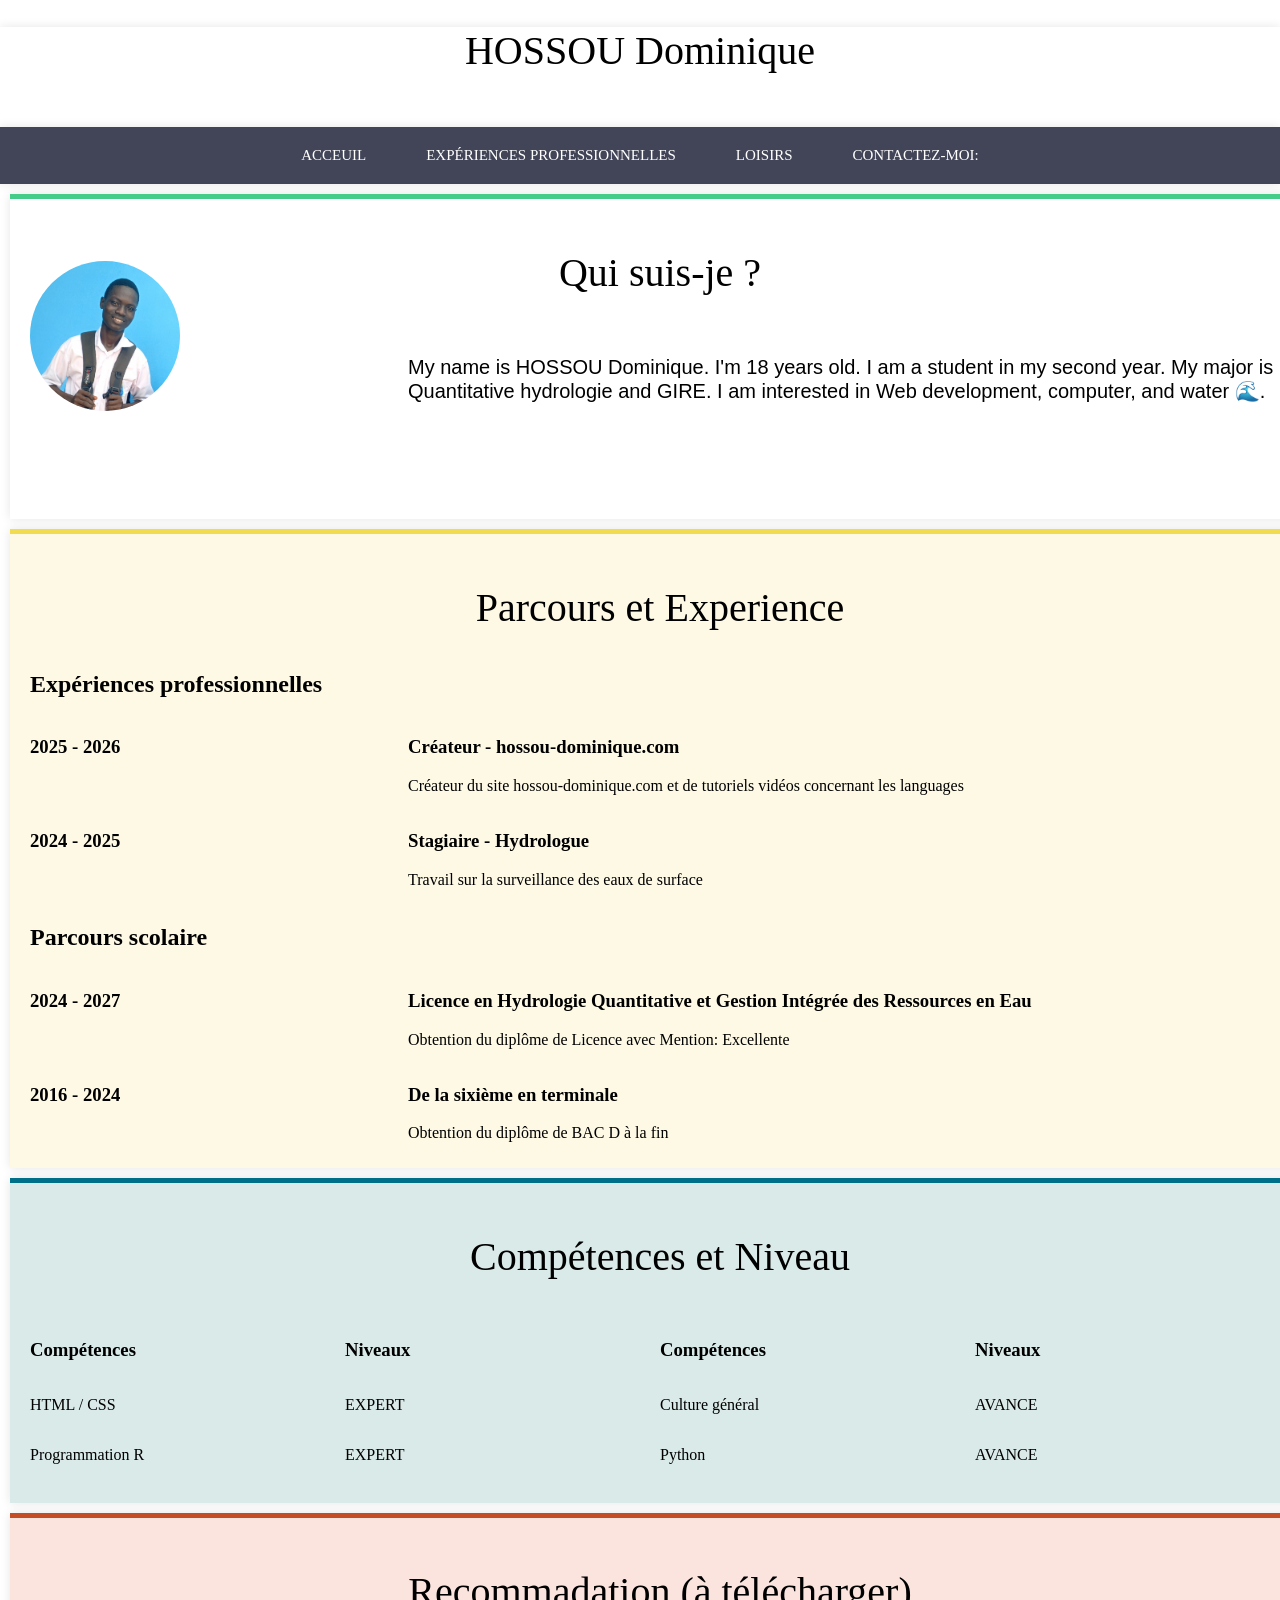
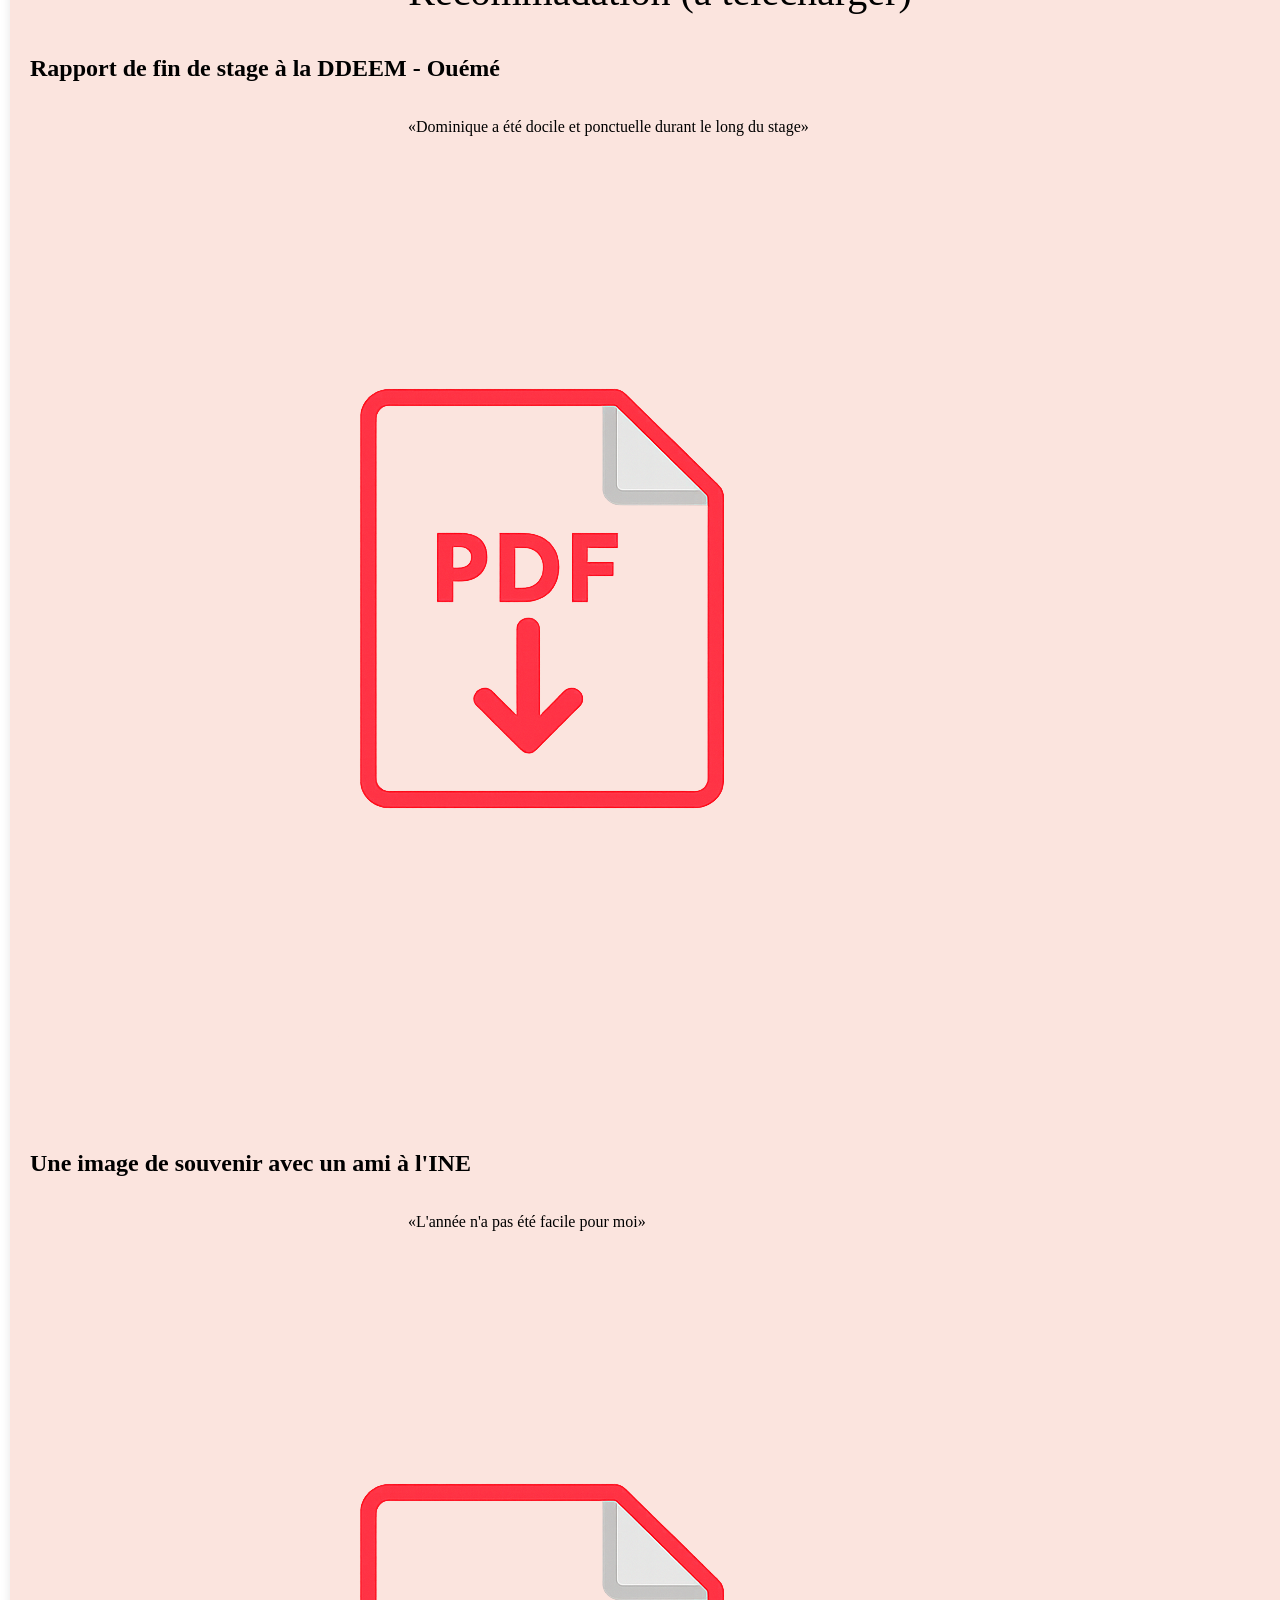
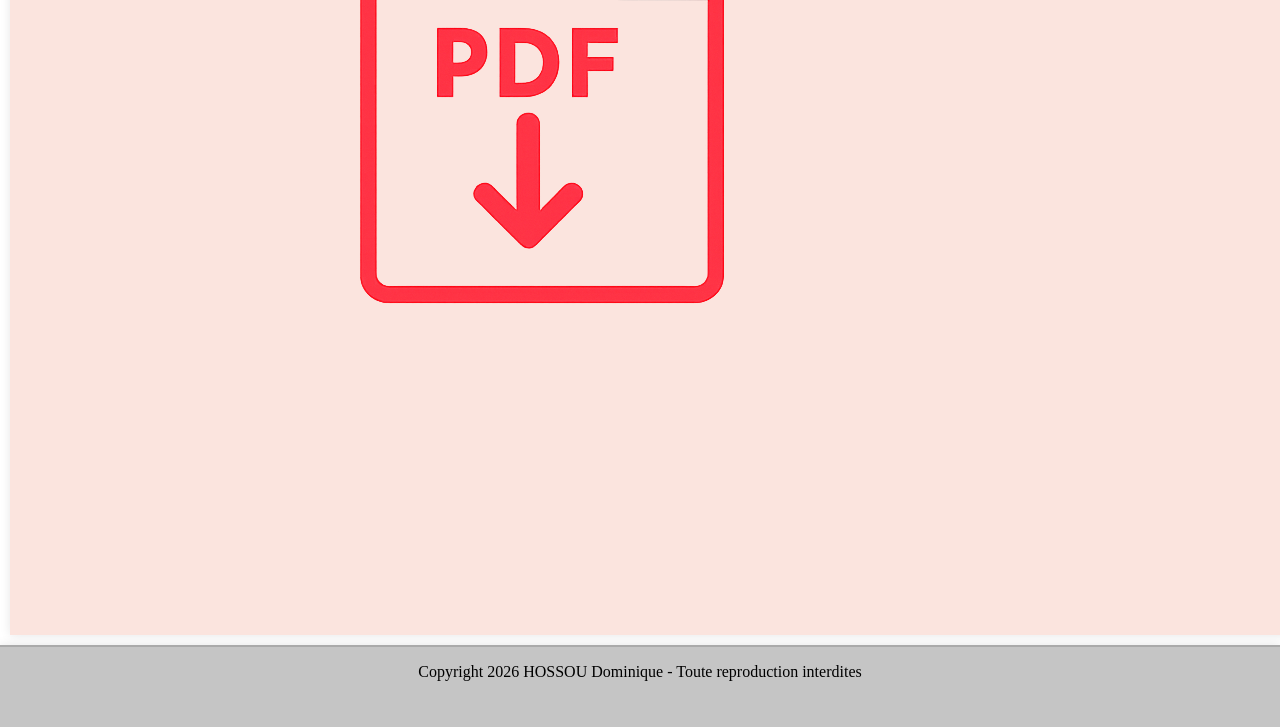
==== Ma-nouvelle-page-web/index.html @ 5743d7f6 "Update index.html" ====
<!DOCTYPE html>
<html lang="en fr">
<head>
    <meta name="google-site-verification" content="..." />
    <meta charset="UTF-8">
    <meta name="viewport" content="width=device-width, initial-scale=1.0"><title>My new page web</title>
    <title>My page web</title>
    <meta name="description" content="Présentation de HOSSOU Dominique . CV">
    <link rel="stylesheet" href="page.css">
</head>
<body>
    <header>
        <h1>HOSSOU Dominique</h1>
    </header>
    <nav>
        <div class="table">
            <ul>
                <li class="menu.index">
                    <a href="index.html">Acceuil</a>
                </li>
                <li class="menu.exp">
                    <a href="experinces-pro.html">Expériences professionnelles</a>
                </li>
                <li class="menu-hob">
                    <a href="hobbies.html">Loisirs</a>
                </li>
                <li class="menu-con">
                    <a href="contact.html">Contactez-moi:</a>
                </li>
            </ul>
        </div>
    </nav>
    <article>
        <section class="presentation">
            <div class="sec">
                <h1>Qui suis-je ?</h1>
                <div class="left">
                    <img src="image_4.jpg" 
                    alt="Ma photo" 
                    class="Ma-photo">
                </div>
                <div class="right">
                    <p class="pres">My name is HOSSOU Dominique. I'm 18 years old. I am a student in my second year. My major is Quantitative hydrologie and GIRE. I am interested  in Web development, computer, and water 🌊.</p>
                </div>
            </div>    
        </section>
        <section class="parcours">
            <h1>Parcours et Experience</h1>
            <div class="sec">
                <h2>Expériences professionnelles</h2>
                <div class="exp">
                    <div class="left">
                        <h3>2025 - 2026</h3>
                    </div>
                    <div class="right">
                        <h3>Créateur - hossou-dominique.com</h3>
                        <p>Créateur du site hossou-dominique.com et de tutoriels vidéos concernant les languages</p>
                    </div>
                </div>
                <div class="exp">
                    <div class="left">
                        <h3>2024 - 2025</h3>
                    </div>
                    <div class="right">
                        <h3>Stagiaire - Hydrologue</h3>
                        <p>Travail sur la surveillance des eaux de surface</p>
                    </div>
                </div>
                <h2>Parcours scolaire</h2>
                <div class="exp">
                    <div class="left">
                        <h3>2024 - 2027</h3>
                    </div>
                    <div class="right">
                        <h3>Licence en Hydrologie Quantitative et Gestion Intégrée des Ressources en Eau</h3>
                        <p>Obtention du diplôme de Licence avec Mention: Excellente</p>
                    </div>
                </div>
                <div class="exp">
                    <div class="left">
                        <h3>2016 - 2024</h3>
                    </div>
                    <div class="right">
                        <h3>De la sixième en terminale</h3>
                        <p>Obtention du diplôme de BAC D à la fin</p>
                    </div>
                </div>
            </div>
        </section>
        <section class="Compétences">
            <h1>Compétences et Niveau</h1>
            <div class="sec">
                <div class="cleft">
                    <div class="sous">
                        <div class="sousleft"><h3>Compétences</h3></div>
                        <div class="sousright"><h3>Niveaux</h3></div>
                    </div>
                     <div class="sous">
                        <div class="sousleft"><p>HTML / CSS</p></div>
                        <div class="sousright"><p>EXPERT</p></div>
                    </div>
                     <div class="sous">
                        <div class="sousleft"><p>Programmation R</p></div>
                        <div class="sousright"><p>EXPERT</p></div>
                    </div>
                </div>
                <div class="cright">
                    <div class="sous">
                        <div class="sousleft"><h3>Compétences</h3></div>
                        <div class="sousright"><h3>Niveaux</h3></div>
                    </div>
                     <div class="sous">
                        <div class="sousleft"><p>Culture général</p></div>
                        <div class="sousright"><p>AVANCE</p></div>
                    </div>
                     <div class="sous">
                        <div class="sousleft"><p>Python</p></div>
                        <div class="sousright"><p>AVANCE</p></div>
                    </div>
                </div>
            </div>
        </section>
        <section class="Recommadation">
            <h1>Recommadation (à télécharger)</h1>
            <div class="sec">
                <div class="reco">
                    <h2>Rapport de fin de stage à la DDEEM - Ouémé</h2>
                    <div class="left">
                        <a href="Rapport_de_fin_stage_2024-2025.pdf" target="_blank"><img src="icône.pdf.png"></a>
                    </div>
                    <div class="right">
                        <p>«Dominique a été docile et ponctuelle durant le long du stage»</p>
                    </div>
                </div>
            <div class="reco">
                    <h2>Une image de souvenir avec un ami à l'INE</h2>
                    <div class="left">
                        <a href="souvenir.pdf" target="_blank"><img src="icône.pdf.png"></a>
                    </div>
                    <div class="right">
                        <p>«L'année n'a pas été facile pour moi»</p>
                    </div>
                </div>
            </div>        
        </section>
    </article>
    <footer>
        <p>Copyright 2026 HOSSOU Dominique - Toute reproduction interdites</p>
    </footer>
</body>
</html>
---- Ma-nouvelle-page-web/page.css ----
body{
  font-family: 'Century Gothic', Calibri, serif;
  font-size: 13 px;
  margin: 0px;
  padding: 0px;
}

.Ma-photo{
  width: 150px; 
  height: 150px;
  border-radius: 50%;
  top: 120px;
  right: 25px;
  transform: translateY(-50%);
  object-fit: cover;
  background-attachment: fixed;
}

h1{
  font-size: 40px;
  font-weight: normal;
  text-align: center;
}

p{
  font-family: 'Century Gothic', Calibri, serif;
  font-weight: normal;
}

header{
  height: 100px;
  box-shadow: 0 0 10px rgba(0,0,0,0.1);
}

footer{
  height: 80px;
  padding-top: 30 px;
  text-align: center;
  background-color: #C5C5C5;
  border-top: 2px solid #AAA;
  box-shadow: 0 0 10px rgba(0,0,0,0.1);
}
nav{
  width: 100%;
  background-color: #424558;
  box-shadow: 0 0 10px rgba(0,0,0,0.1);
}
nav ul{
  margin: 0px;
  padding: 0px;
}
nav li{
  list-style-type: none;
  float: left;
}
nav a{
  display: inline-block;
  text-decoration: none;
  padding: 20px 30px;
  color: #fff;
  text-transform: uppercase;
  font-size: 15px;
}

.pres{
  font-weight: 25px;
  font-family: 'Open ', sans-serif;
  font-size: 20px;
  font-style: normal;
}
.table{
  display: table;
  margin: 0 auto;
}
.menu-index:hover, .presentation{
  border-top: 5px solid #4c8;
  background-color: RGBo(64, 200, 130, 0.15);
}

.menu-exp:hover, .parcours{
  border-top: 5px solid #f1dc4f ;
  background-color:RGB(241, 211, 79, 0.15)
}

.menu-hob:hover, .Compétences{
  border-top: 5px solid #007088 ;
  background-color: RGB(000, 112, 102, 0.15)
}
.menu-con:hover, .Recommadation{
  border-top: 5px solid #c44d26 ;
  background-color: RGBa(228, 77, 38, 0.15)
}

nav li:hover a{
  padding: 15px 30px 20px 30px;
}

section{
  width: 100%;
  min-height: 300px;
  padding: 10px;
  margin: 10px;
  box-shadow: 0 0 10px rgba(0,0,0,0.1);

}

.sec{
  margin: 0px 10px;
}

.left{
  float: left;
  width: 30%;
  font-family: 'Century Gothic', Calibri, serif;
}

.right{
  float: left;
  width: 70%;
  font-family: 'Century Gothic', Calibri, serif;
}

.cleft, .cright, .sousleft, .sousright{
    width:50% ;
    float: left;
}

.sec::after, .exp::after, .reco::after{
  content: "";
  display: table;
  clear: both;
}
.syn{
  font-family: 'Times New Roman', Times, serif;
  font-style: normal;
  font-weight: 100;
  font-size: 20px;
}
button{
  padding: 10px 15px;
  border-radius: 5px;
  border: none;
  margin-right: 10px;
}
button:hover {
  opacity: 0.8;
}
form{
  background: #f9f9f9;
  padding: 20px;
  border-radius: 10px;
}
fieldset{
  margin-bottom: 20px;
  padding: 15px;
}
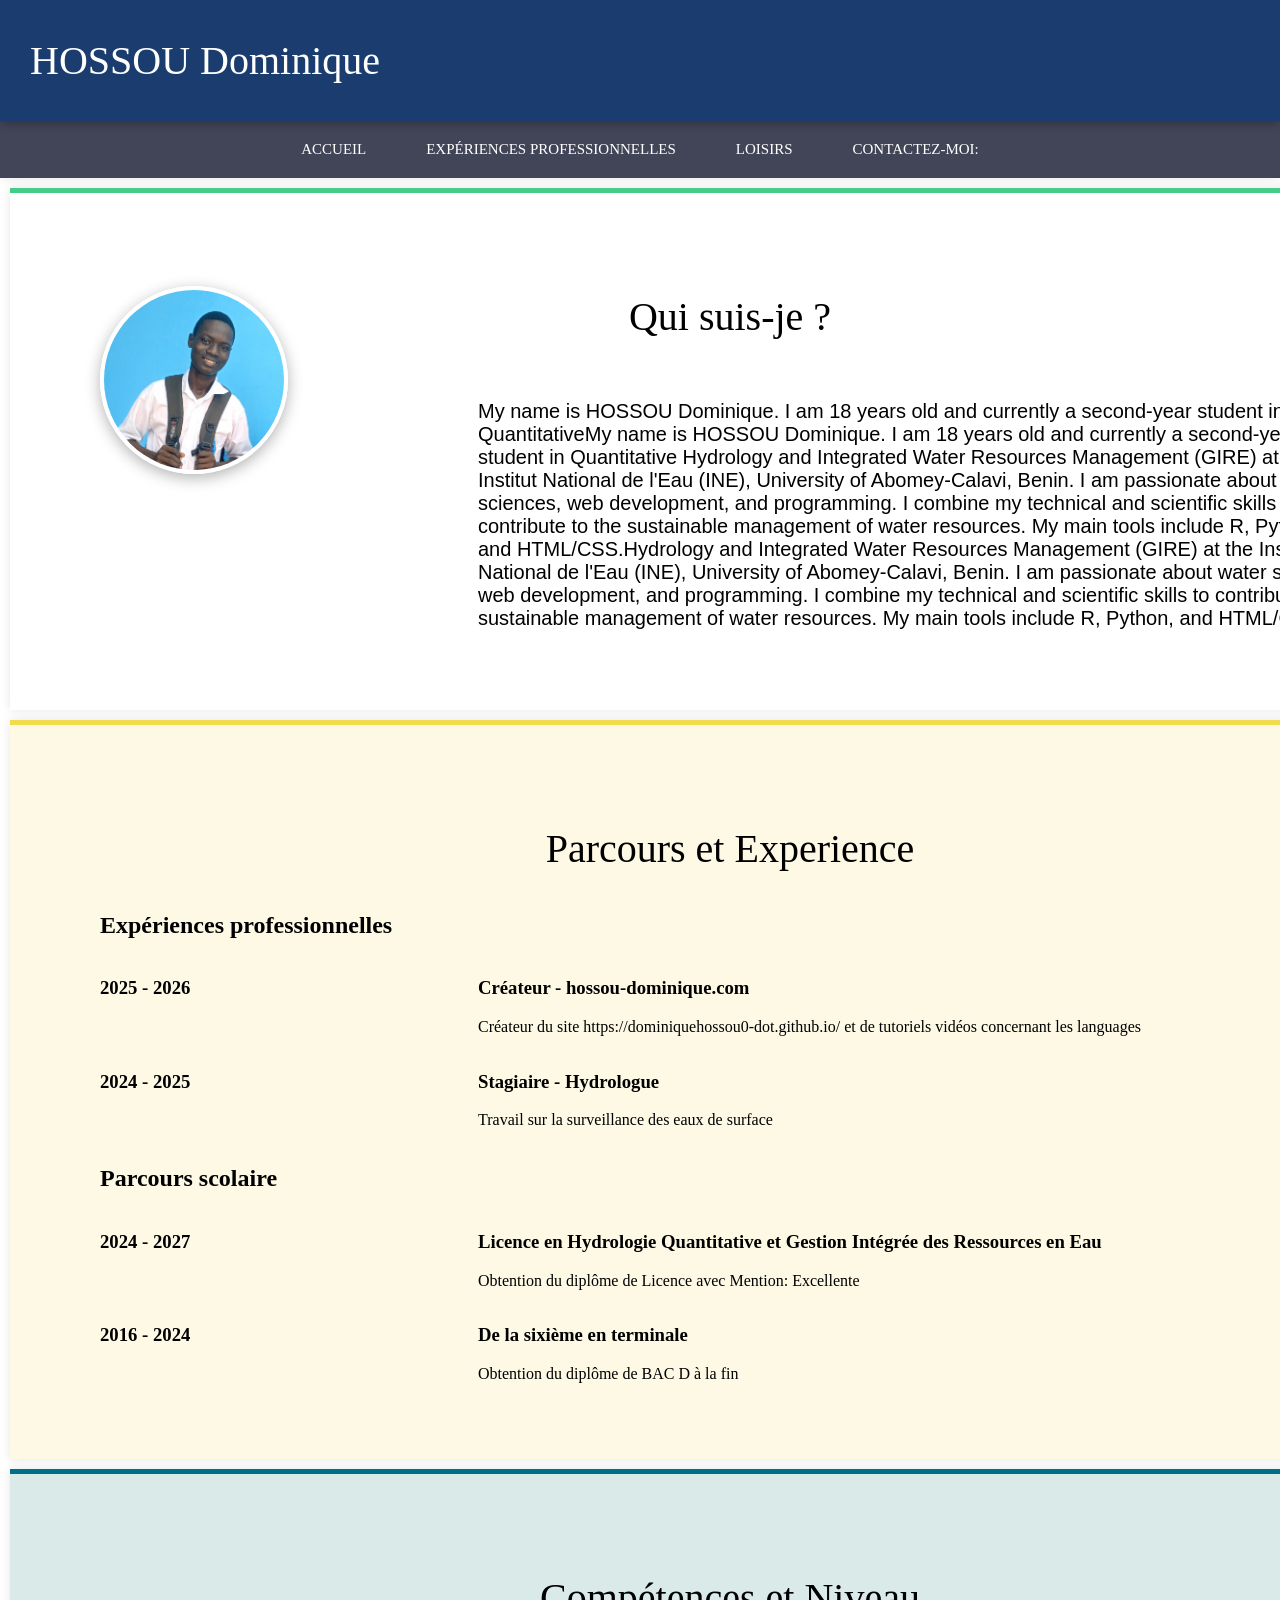
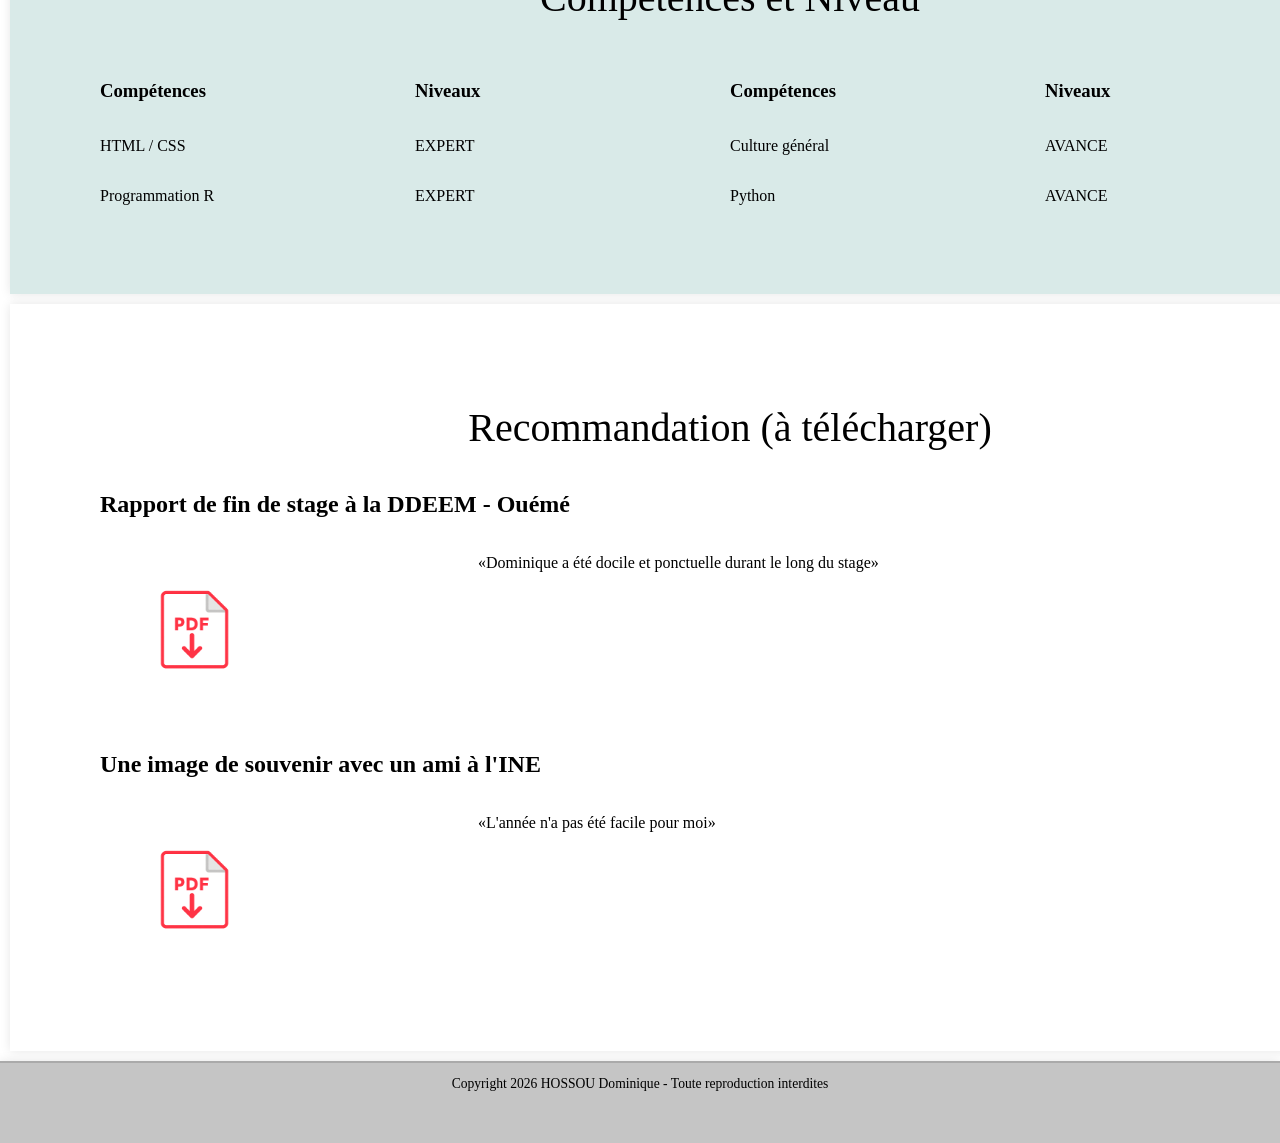
==== commit 76569678: "Modification du site" ====
--- a/Ma-nouvelle-page-web/index.html
+++ b/Ma-nouvelle-page-web/index.html
@@ -1,9 +1,8 @@
 <!DOCTYPE html>
-<html lang="en fr">
+<html lang="fr">
 <head>
-    <meta name="google-site-verification" content="..." />
     <meta charset="UTF-8">
-    <meta name="viewport" content="width=device-width, initial-scale=1.0"><title>My new page web</title>
+    <meta name="viewport" content="width=device-width, initial-scale=1.0">
     <title>My page web</title>
     <meta name="description" content="Présentation de HOSSOU Dominique . CV">
     <link rel="stylesheet" href="page.css">
@@ -15,10 +14,10 @@
     <nav>
         <div class="table">
             <ul>
-                <li class="menu.index">
-                    <a href="index.html">Acceuil</a>
+                <li class="menu-index">
+                    <a href="index.html">Accueil</a>
                 </li>
-                <li class="menu.exp">
+                <li class="menu-exp">
                     <a href="experinces-pro.html">Expériences professionnelles</a>
                 </li>
                 <li class="menu-hob">
@@ -40,7 +39,23 @@
                     class="Ma-photo">
                 </div>
                 <div class="right">
-                    <p class="pres">My name is HOSSOU Dominique. I'm 18 years old. I am a student in my second year. My major is Quantitative hydrologie and GIRE. I am interested  in Web development, computer, and water 🌊.</p>
+                    <p class="pres">My name is HOSSOU Dominique. I am 18 years old and currently a second-year student in QuantitativeMy name is HOSSOU Dominique. I am 18 years old and 
+                                    currently a second-year student in Quantitative 
+                                    Hydrology and Integrated Water Resources Management 
+                                    (GIRE) at the Institut National de l'Eau (INE), 
+                                    University of Abomey-Calavi, Benin. I am passionate 
+                                    about water sciences, web development, and 
+                                    programming. I combine my technical and scientific 
+                                    skills to contribute to the sustainable management 
+                                    of water resources. My main tools include R, Python, 
+                                    and HTML/CSS.Hydrology and Integrated Water Resources Management 
+                                    (GIRE) at the Institut National de l'Eau (INE), 
+                                    University of Abomey-Calavi, Benin. I am passionate 
+                                    about water sciences, web development, and 
+                                    programming. I combine my technical and scientific 
+                                    skills to contribute to the sustainable management 
+                                    of water resources. My main tools include R, Python, 
+                                    and HTML/CSS.</p>
                 </div>
             </div>    
         </section>
@@ -54,7 +69,7 @@
                     </div>
                     <div class="right">
                         <h3>Créateur - hossou-dominique.com</h3>
-                        <p>Créateur du site hossou-dominique.com et de tutoriels vidéos concernant les languages</p>
+                        <p>Créateur du site https://dominiquehossou0-dot.github.io/ et de tutoriels vidéos concernant les languages</p>
                     </div>
                 </div>
                 <div class="exp">
@@ -120,8 +135,8 @@
                 </div>
             </div>
         </section>
-        <section class="Recommadation">
-            <h1>Recommadation (à télécharger)</h1>
+        <section class="Recommandation">
+            <h1>Recommandation (à télécharger)</h1>
             <div class="sec">
                 <div class="reco">
                     <h2>Rapport de fin de stage à la DDEEM - Ouémé</h2>
@@ -148,4 +163,4 @@
         <p>Copyright 2026 HOSSOU Dominique - Toute reproduction interdites</p>
     </footer>
 </body>
-</html>
+</html>
--- a/Ma-nouvelle-page-web/page.css
+++ b/Ma-nouvelle-page-web/page.css
@@ -6,9 +6,11 @@
 }
 
 .Ma-photo{
-  width: 150px; 
-  height: 150px;
+  width: 180px; 
+  height: 180px;
   border-radius: 50%;
+  border: 4px solid white;
+  box-shadow: 0 4px 15px rgba(0,0,0,0.3);
   top: 120px;
   right: 25px;
   transform: translateY(-50%);
@@ -28,8 +30,17 @@
 }
 
 header{
-  height: 100px;
-  box-shadow: 0 0 10px rgba(0,0,0,0.1);
+  background: #1a3c6e;
+  color: white;
+  padding: 10px 30px;
+  display: flex;
+  justify-content: space-between;
+  align-items: center;
+  position: sticky;
+  top: 0;
+  font-size: 1.1rem;
+  z-index: 100;
+  box-shadow: 0 2px 10px rgba(0,0,0,0.3);
 }
 
 footer{
@@ -39,6 +50,7 @@
   background-color: #C5C5C5;
   border-top: 2px solid #AAA;
   box-shadow: 0 0 10px rgba(0,0,0,0.1);
+  font-size: 0.85rem;
 }
 nav{
   width: 100%;
@@ -98,7 +110,7 @@
 section{
   width: 100%;
   min-height: 300px;
-  padding: 10px;
+  padding: 60px 80px;
   margin: 10px;
   box-shadow: 0 0 10px rgba(0,0,0,0.1);
 
@@ -154,3 +166,8 @@
   margin-bottom: 20px;
   padding: 15px;
 }
+img{
+  width: 50%;
+  height: auto;
+  transform: scale(1);
+}
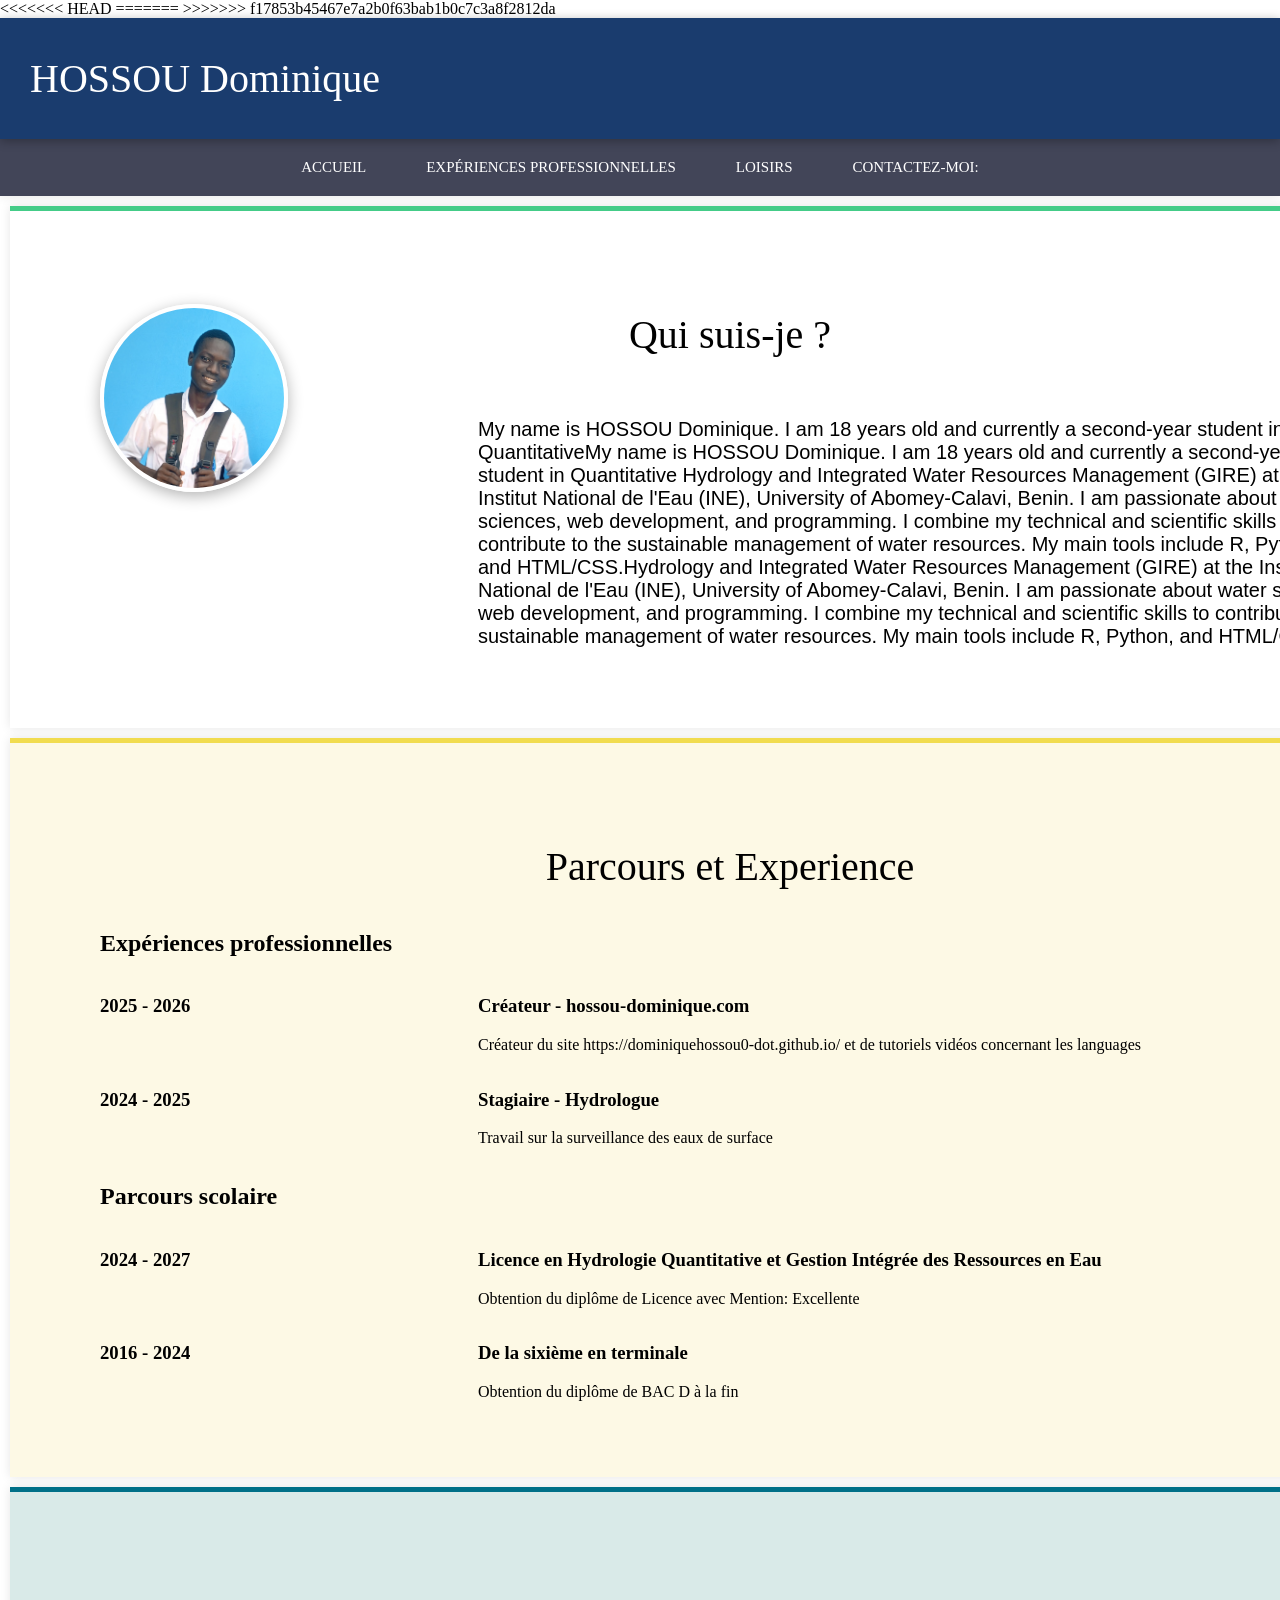
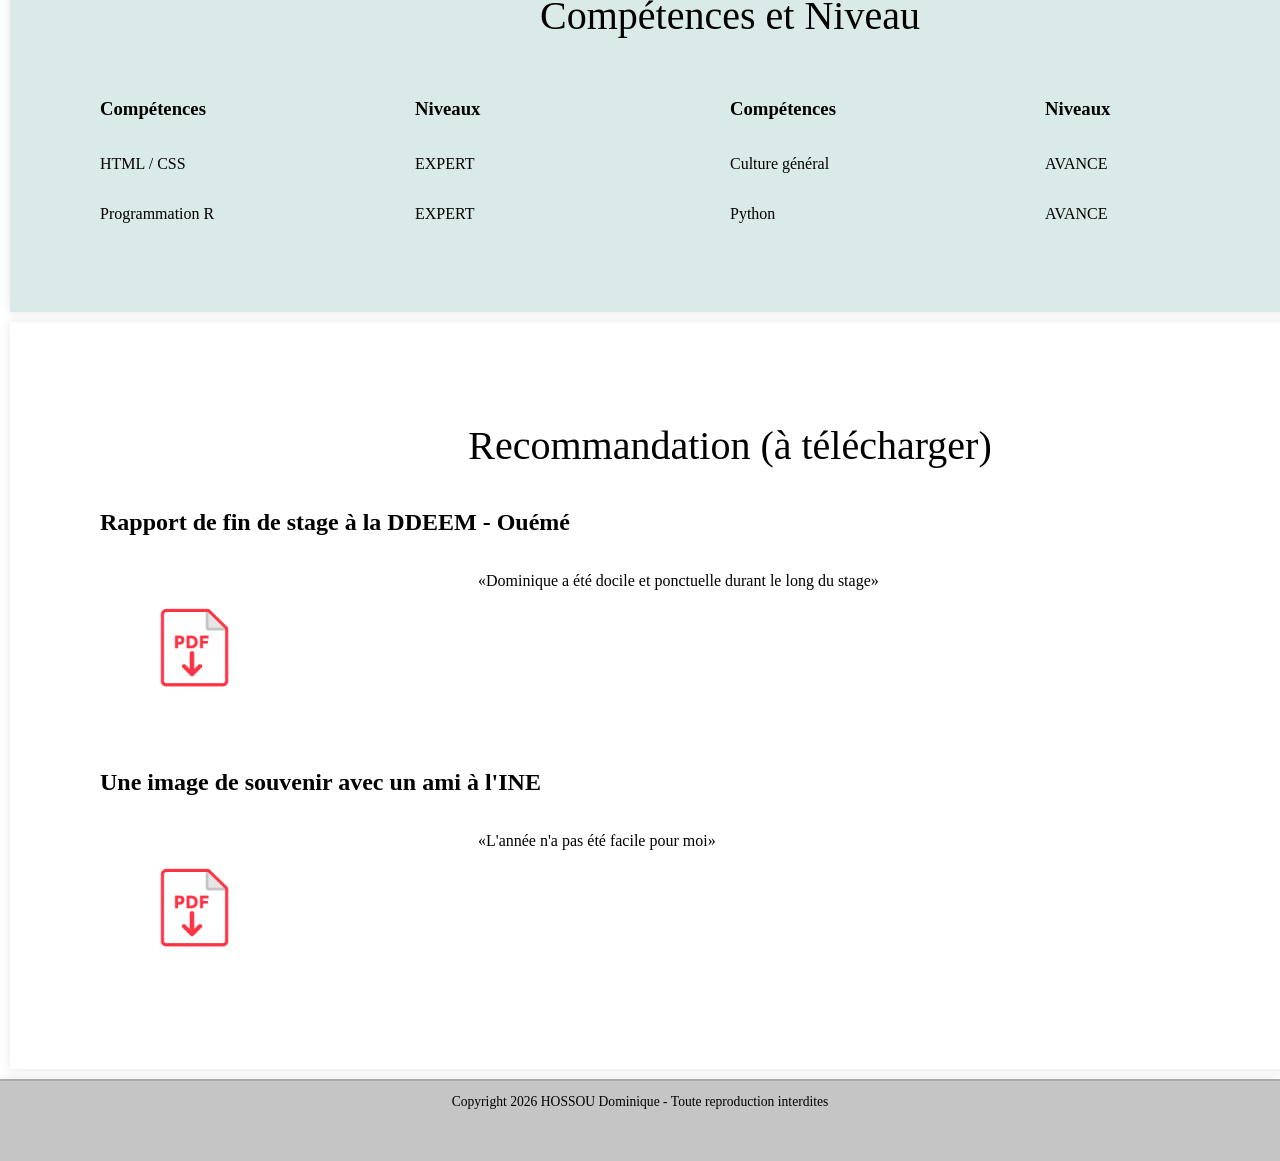
==== commit b376650b: "Résolution du conflit" ====
--- a/Ma-nouvelle-page-web/index.html
+++ b/Ma-nouvelle-page-web/index.html
@@ -2,10 +2,16 @@
 <html lang="fr">
 <head>
     <meta charset="UTF-8">
+<<<<<<< HEAD
     <meta name="viewport" content="width=device-width, initial-scale=1.0">
     <title>My page web</title>
+=======
+>>>>>>> f17853b45467e7a2b0f63bab1b0c7c3a8f2812da
     <meta name="description" content="Présentation de HOSSOU Dominique . CV">
+    <meta name="viewport" content="width=device-width, initial-scale=1.0"><title>My new page web</title>
     <link rel="stylesheet" href="page.css">
+    <meta name="google-site-verification" content="g0jMiD-uIO5f2tpQgSa_2If7hG710a3QGonVgOqNAgA" />
+    <title>My page web</title>
 </head>
 <body>
     <header>
@@ -163,4 +169,4 @@
         <p>Copyright 2026 HOSSOU Dominique - Toute reproduction interdites</p>
     </footer>
 </body>
-</html>+</html>
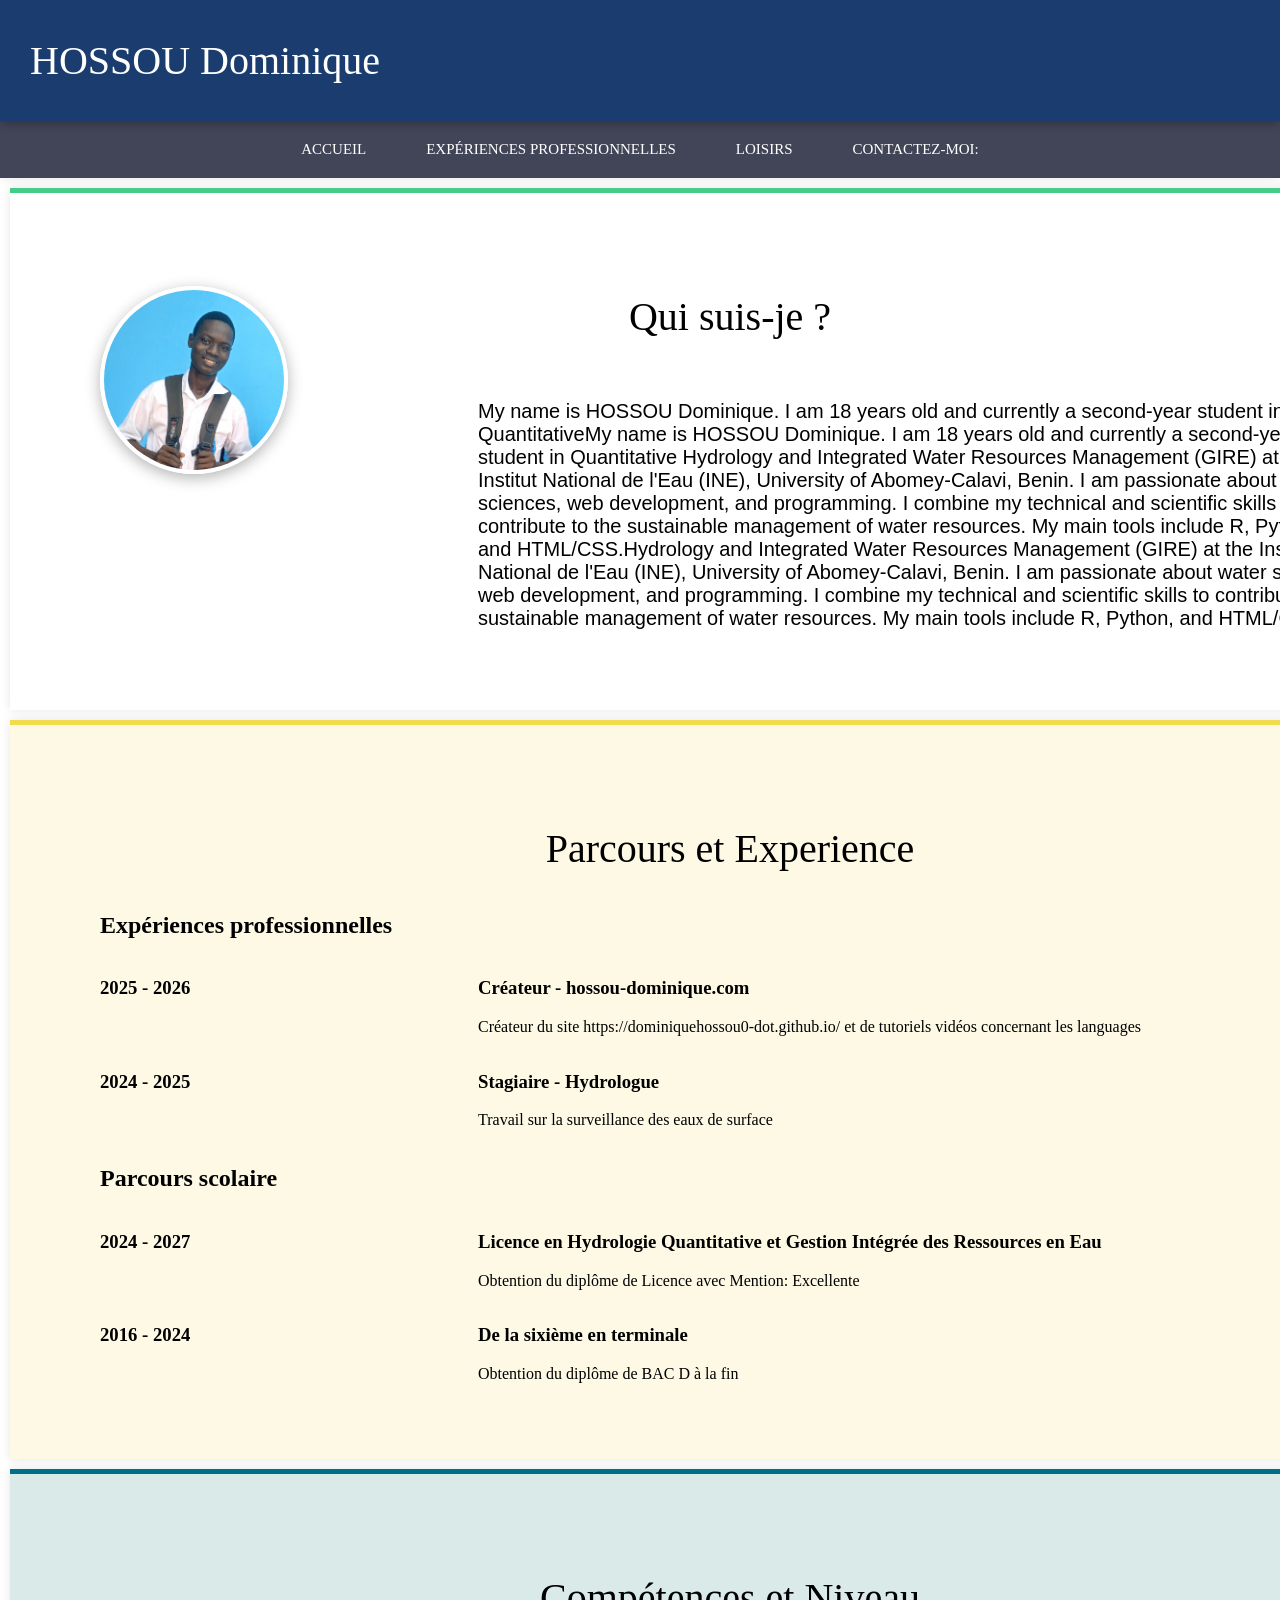
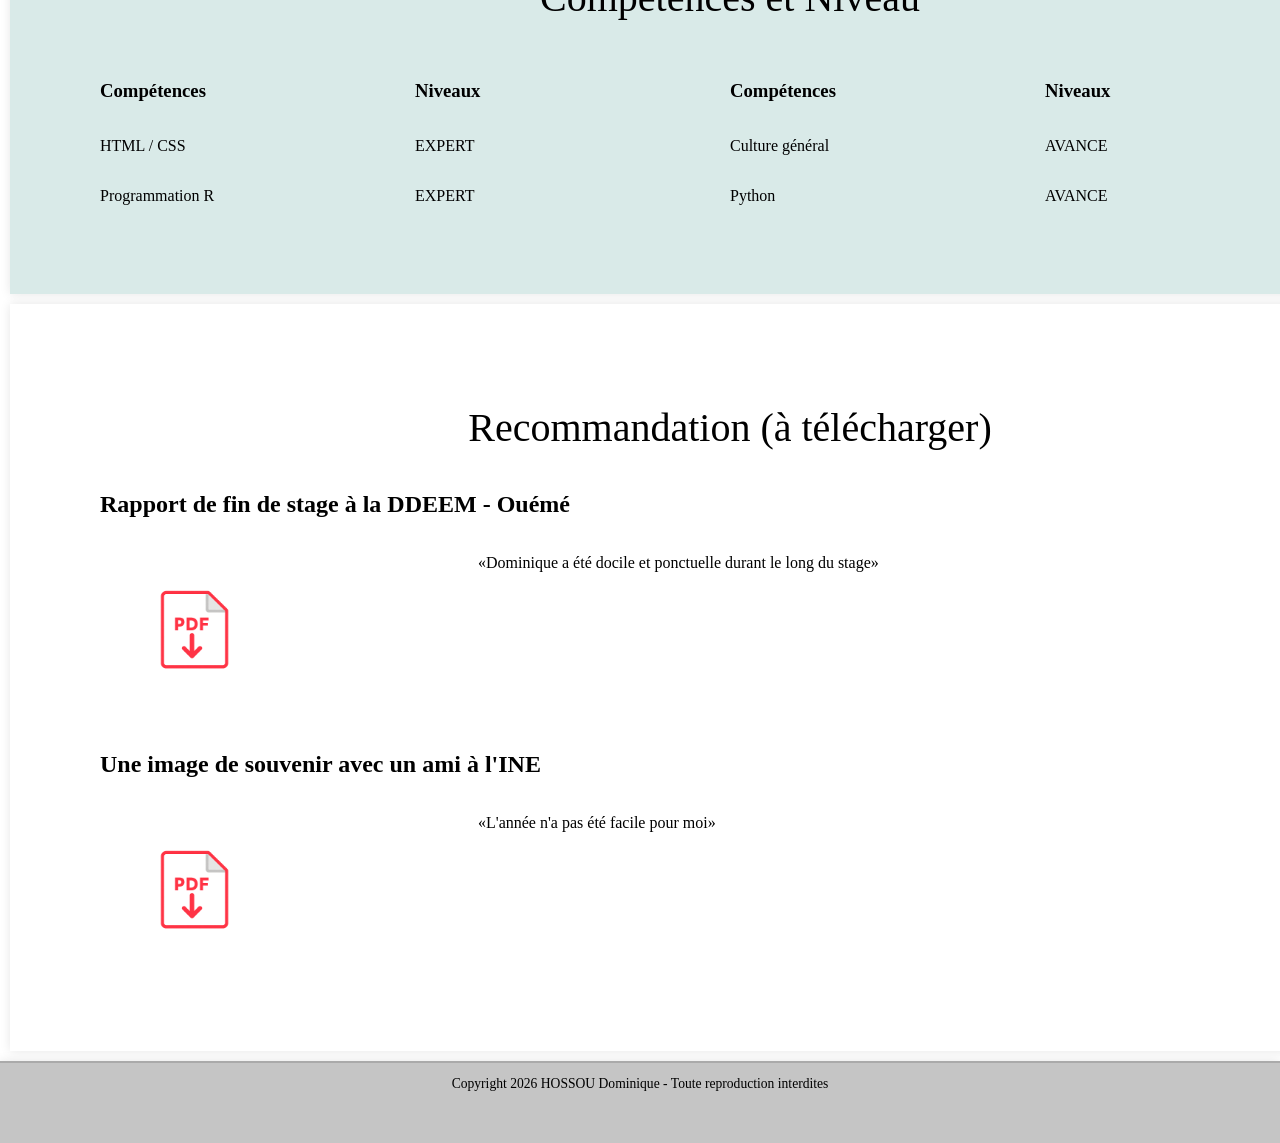
==== commit fb163d5d: "Update index.html" ====
--- a/Ma-nouvelle-page-web/index.html
+++ b/Ma-nouvelle-page-web/index.html
@@ -2,11 +2,8 @@
 <html lang="fr">
 <head>
     <meta charset="UTF-8">
-<<<<<<< HEAD
     <meta name="viewport" content="width=device-width, initial-scale=1.0">
     <title>My page web</title>
-=======
->>>>>>> f17853b45467e7a2b0f63bab1b0c7c3a8f2812da
     <meta name="description" content="Présentation de HOSSOU Dominique . CV">
     <meta name="viewport" content="width=device-width, initial-scale=1.0"><title>My new page web</title>
     <link rel="stylesheet" href="page.css">
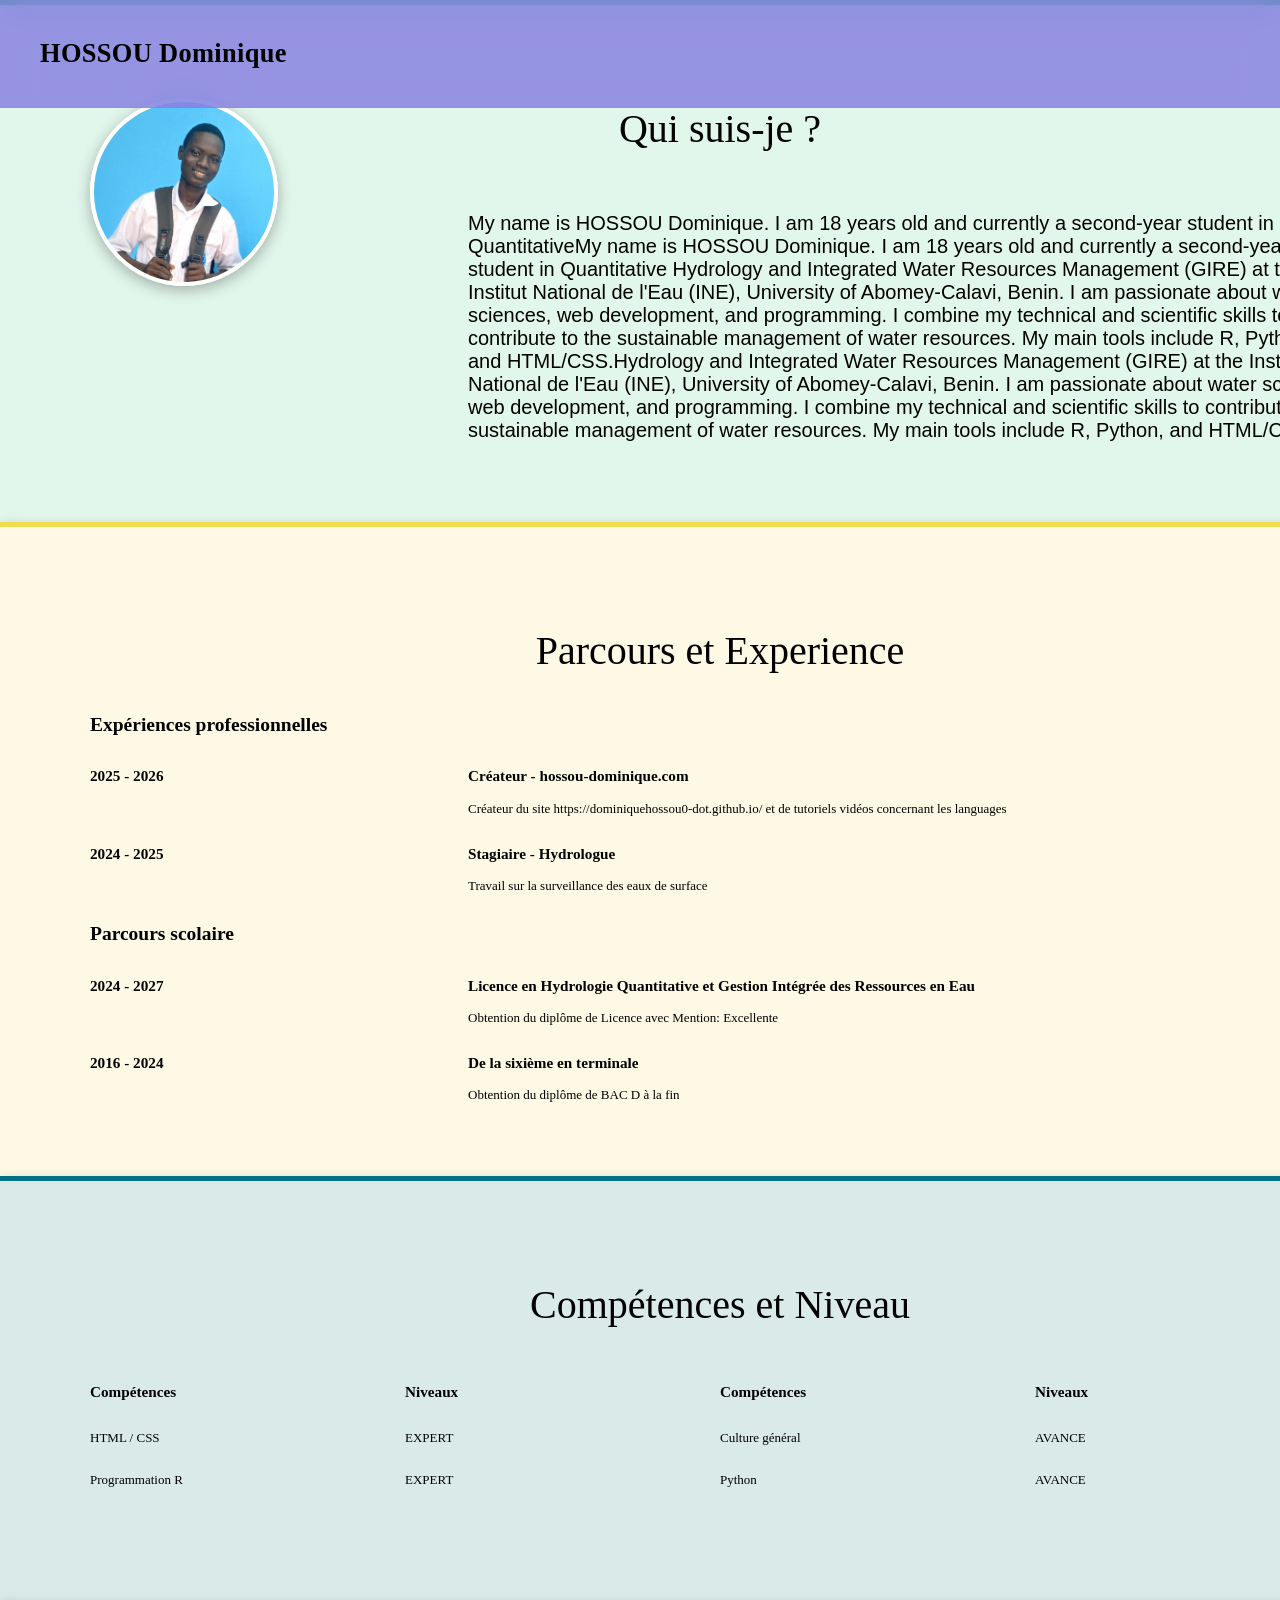
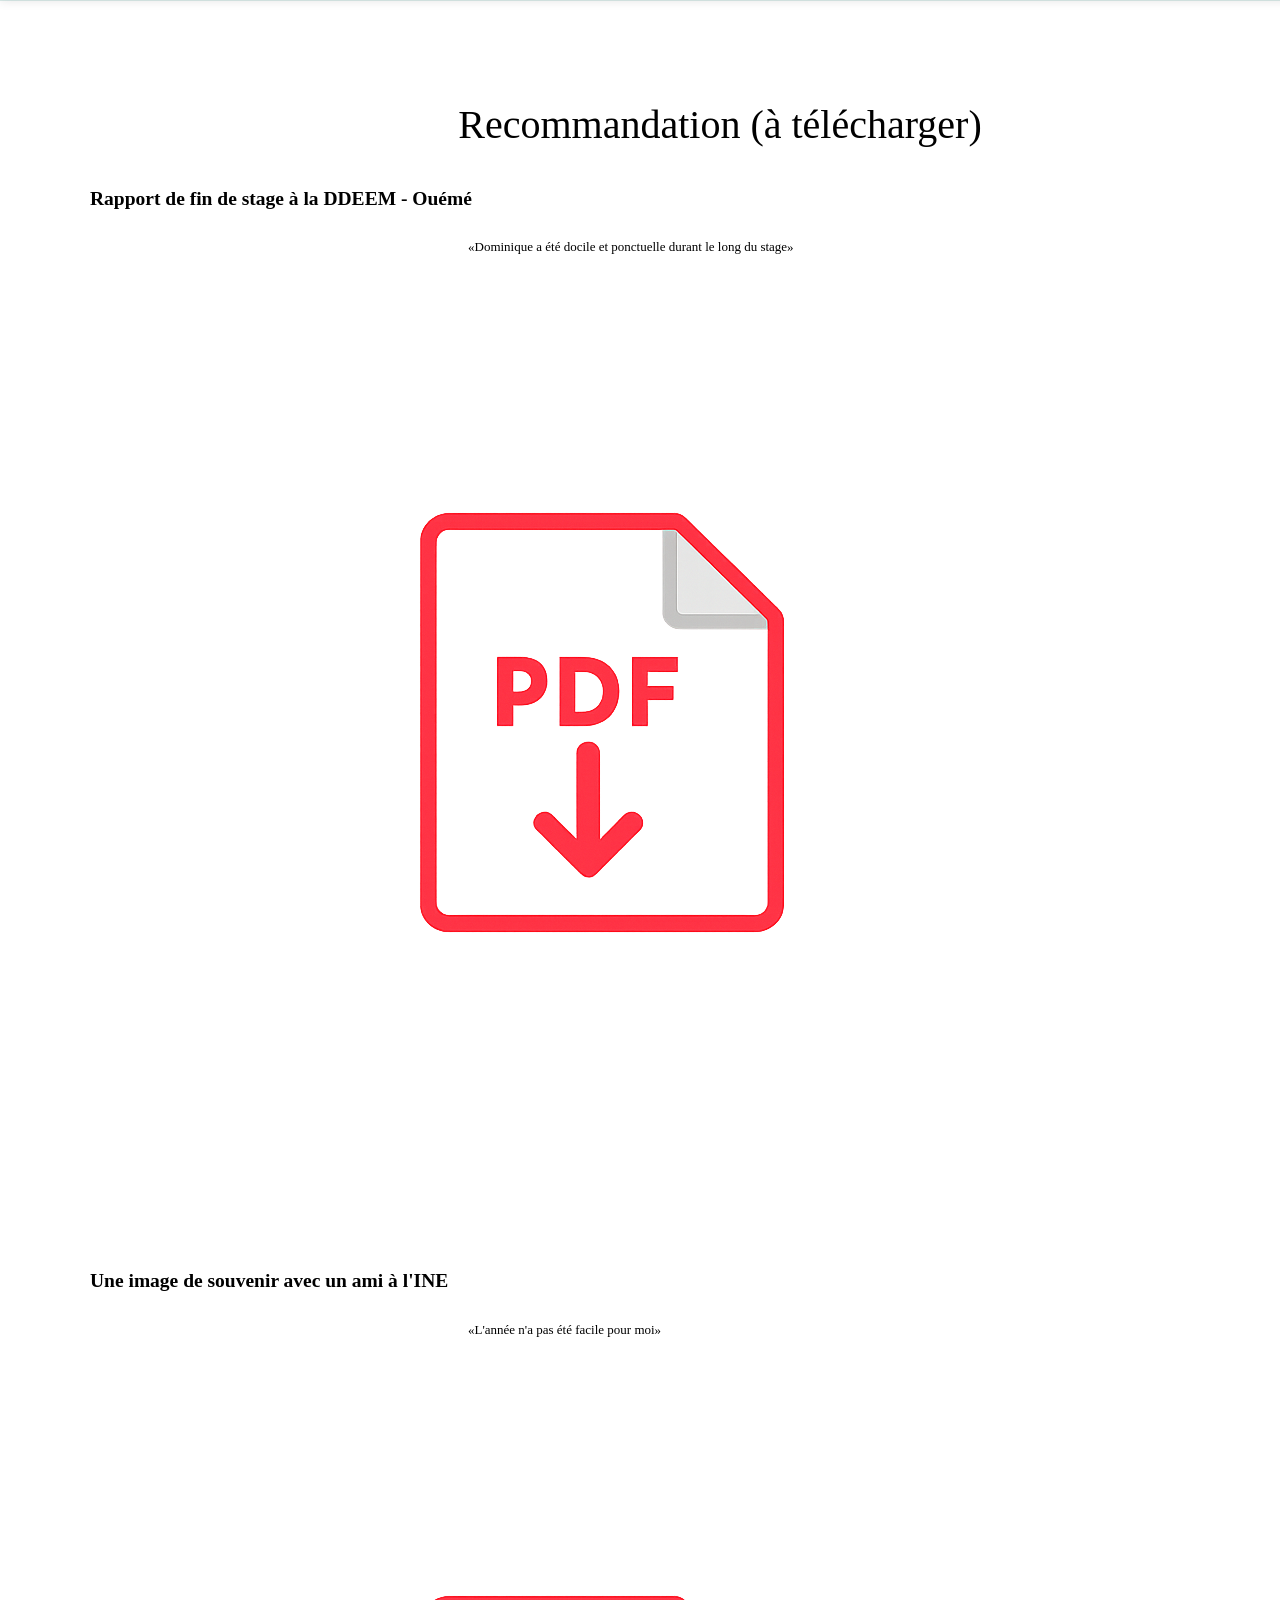
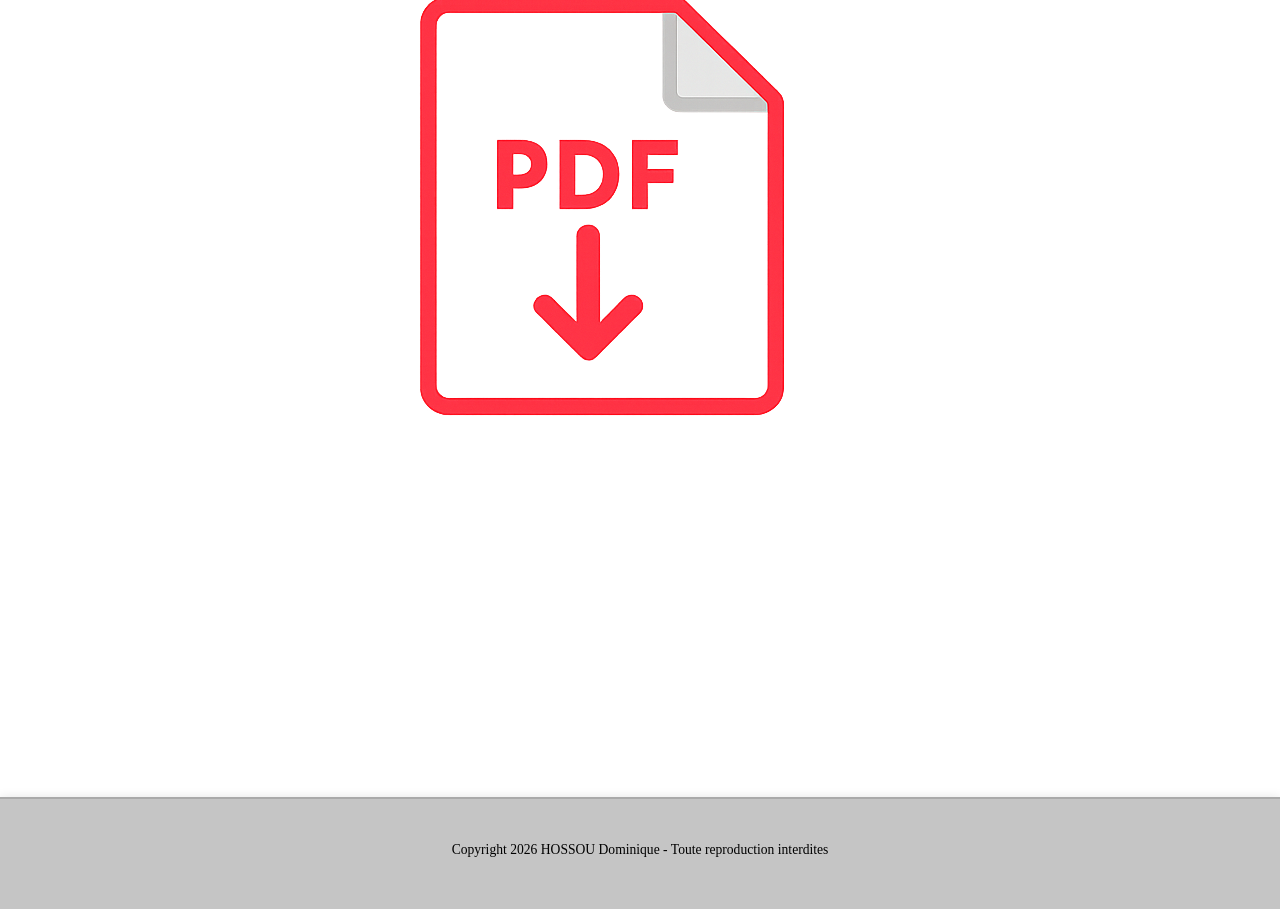
==== commit 2dd5b82c: "message" ====
--- a/Ma-nouvelle-page-web/index.html
+++ b/Ma-nouvelle-page-web/index.html
@@ -12,26 +12,8 @@
 </head>
 <body>
     <header>
-        <h1>HOSSOU Dominique</h1>
+        <h2>HOSSOU Dominique</h2>
     </header>
-    <nav>
-        <div class="table">
-            <ul>
-                <li class="menu-index">
-                    <a href="index.html">Accueil</a>
-                </li>
-                <li class="menu-exp">
-                    <a href="experinces-pro.html">Expériences professionnelles</a>
-                </li>
-                <li class="menu-hob">
-                    <a href="hobbies.html">Loisirs</a>
-                </li>
-                <li class="menu-con">
-                    <a href="contact.html">Contactez-moi:</a>
-                </li>
-            </ul>
-        </div>
-    </nav>
     <article>
         <section class="presentation">
             <div class="sec">
--- a/Ma-nouvelle-page-web/page.css
+++ b/Ma-nouvelle-page-web/page.css
@@ -1,6 +1,6 @@
 body{
   font-family: 'Century Gothic', Calibri, serif;
-  font-size: 13 px;
+  font-size: 13px;
   margin: 0px;
   padding: 0px;
 }
@@ -15,7 +15,6 @@
   right: 25px;
   transform: translateY(-50%);
   object-fit: cover;
-  background-attachment: fixed;
 }
 
 h1{
@@ -30,22 +29,25 @@
 }
 
 header{
-  background: #1a3c6e;
-  color: white;
-  padding: 10px 30px;
-  display: flex;
-  justify-content: space-between;
-  align-items: center;
-  position: sticky;
-  top: 0;
-  font-size: 1.1rem;
-  z-index: 100;
-  box-shadow: 0 2px 10px rgba(0,0,0,0.3);
+      position: fixed; top: 0; left: 0; right: 0;
+      z-index: 100;
+      display: flex;
+      justify-content: space-between;
+      align-items: center;
+      padding: 1rem 2.5rem;
+      background: rgba(118, 106, 223, 0.7);
+      backdrop-filter: blur(16px);
+      border-bottom: 1px solid rgba(76, 145, 159, 0.1);
+      font-family: 'Playfair Display', serif;
+      font-weight: 700;
+      font-size: 1.1rem;
+      color: var(--white);
+      letter-spacing: .02em;
 }
 
 footer{
   height: 80px;
-  padding-top: 30 px;
+  padding-top: 30px;
   text-align: center;
   background-color: #C5C5C5;
   border-top: 2px solid #AAA;
@@ -75,8 +77,8 @@
 }
 
 .pres{
-  font-weight: 25px;
-  font-family: 'Open ', sans-serif;
+  font-weight: normal;
+  font-family: 'Open Sans', sans-serif;
   font-size: 20px;
   font-style: normal;
 }
@@ -86,21 +88,21 @@
 }
 .menu-index:hover, .presentation{
   border-top: 5px solid #4c8;
-  background-color: RGBo(64, 200, 130, 0.15);
+  background-color: rgba(64, 200, 130, 0.15);
 }
 
 .menu-exp:hover, .parcours{
   border-top: 5px solid #f1dc4f ;
-  background-color:RGB(241, 211, 79, 0.15)
+  background-color:rgba(241, 211, 79, 0.15)
 }
 
 .menu-hob:hover, .Compétences{
   border-top: 5px solid #007088 ;
-  background-color: RGB(000, 112, 102, 0.15)
+  background-color: rgba(000, 112, 102, 0.15)
 }
 .menu-con:hover, .Recommadation{
   border-top: 5px solid #c44d26 ;
-  background-color: RGBa(228, 77, 38, 0.15)
+  background-color: rgba(228, 77, 38, 0.15)
 }
 
 nav li:hover a{
@@ -111,7 +113,6 @@
   width: 100%;
   min-height: 300px;
   padding: 60px 80px;
-  margin: 10px;
   box-shadow: 0 0 10px rgba(0,0,0,0.1);
 
 }
@@ -167,7 +168,6 @@
   padding: 15px;
 }
 img{
-  width: 50%;
   height: auto;
   transform: scale(1);
 }
